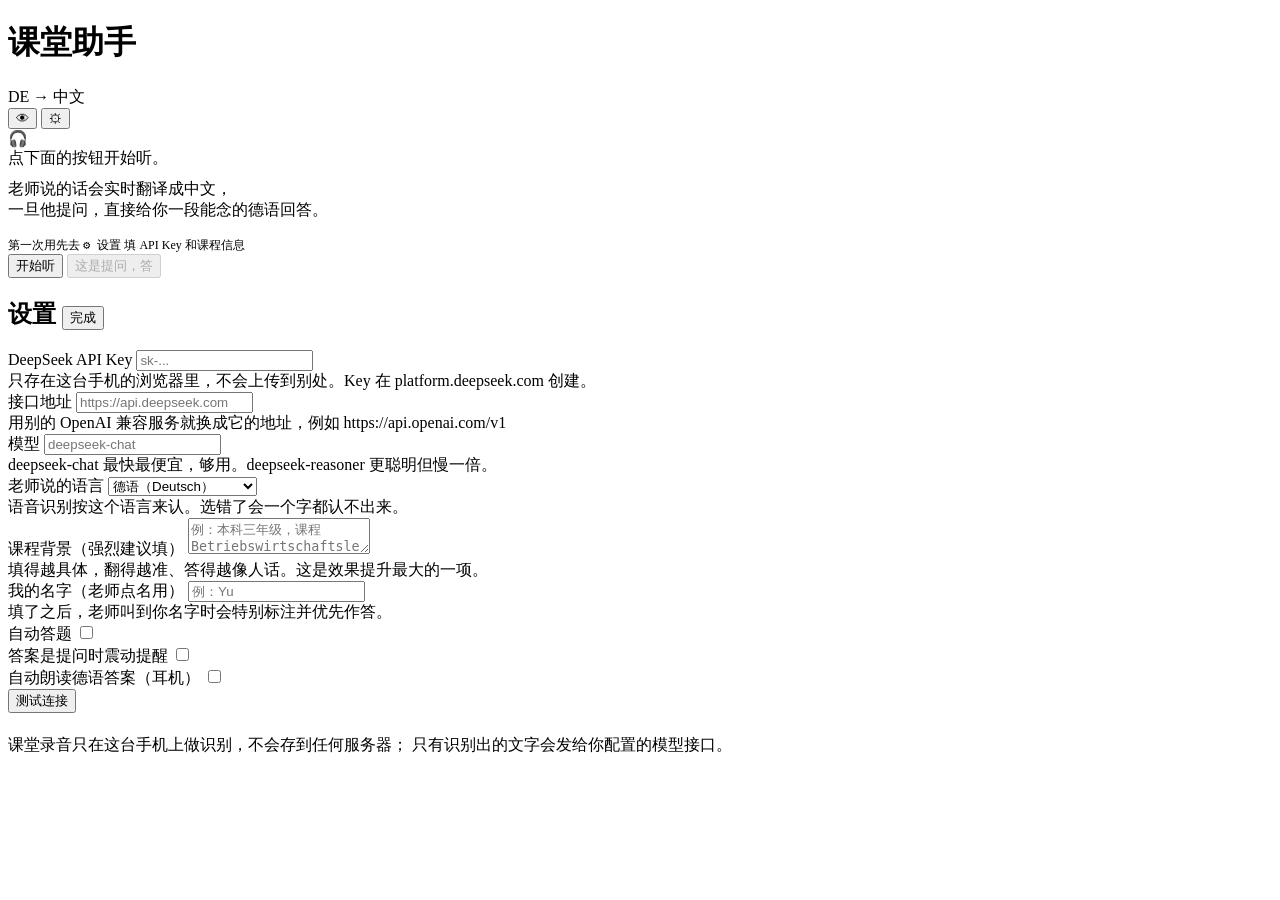
==== index.html @ 504b898d "add index.html" ====
<!doctype html>
<html lang="zh-CN">
<head>
<meta charset="utf-8">
<meta name="viewport" content="width=device-width, initial-scale=1, viewport-fit=cover, maximum-scale=1">
<meta name="theme-color" content="#0a0d12">
<meta name="mobile-web-app-capable" content="yes">
<meta name="apple-mobile-web-app-capable" content="yes">
<meta name="apple-mobile-web-app-status-bar-style" content="black-translucent">
<title>课堂助手 · Klassenhelfer</title>
<link rel="manifest" href="manifest.webmanifest">
<link rel="stylesheet" href="styles.css">
</head>
<body>

<header>
  <span class="dot" id="dot"></span>
  <div class="brand">
    <h1>课堂助手</h1>
    <span class="sub" id="langLabel">DE → 中文</span>
  </div>
  <button class="icon-btn" id="btnDiscreet" title="低调模式">👁</button>
  <button class="icon-btn" id="btnSettings" title="设置">⚙</button>
</header>

<main id="feed">
  <div class="empty" id="empty">
    <div class="big">🎧</div>
    <div>点下面的按钮开始听。</div>
    <div style="margin-top:10px">
      老师说的话会实时翻译成中文，<br>一旦他提问，直接给你一段能念的德语回答。
    </div>
    <div style="margin-top:16px;font-size:12px">
      第一次用先去 <code>⚙ 设置</code> 填 API Key 和课程信息
    </div>
  </div>
</main>

<footer>
  <button class="btn-main" id="btnMic">开始听</button>
  <button class="btn-alt" id="btnAnswer" disabled>这是提问，答</button>
</footer>

<!-- 设置 -->
<div class="sheet" id="sheet">
  <div class="mask" data-close></div>
  <div class="panel">
    <h2>设置 <button data-close>完成</button></h2>

    <div class="field">
      <label for="fKey">DeepSeek API Key</label>
      <input id="fKey" type="password" placeholder="sk-..." autocomplete="off" spellcheck="false">
      <div class="tip">只存在这台手机的浏览器里，不会上传到别处。Key 在 platform.deepseek.com 创建。</div>
    </div>

    <div class="field">
      <label for="fBase">接口地址</label>
      <input id="fBase" type="url" placeholder="https://api.deepseek.com" spellcheck="false">
      <div class="tip">用别的 OpenAI 兼容服务就换成它的地址，例如 https://api.openai.com/v1</div>
    </div>

    <div class="field">
      <label for="fModel">模型</label>
      <input id="fModel" type="text" placeholder="deepseek-chat" spellcheck="false">
      <div class="tip">deepseek-chat 最快最便宜，够用。deepseek-reasoner 更聪明但慢一倍。</div>
    </div>

    <div class="field">
      <label for="fLang">老师说的语言</label>
      <select id="fLang">
        <option value="de-DE">德语（Deutsch）</option>
        <option value="en-US">英语（English）</option>
        <option value="fr-FR">法语（Français）</option>
        <option value="es-ES">西班牙语（Español）</option>
        <option value="ja-JP">日语（日本語）</option>
        <option value="ko-KR">韩语（한국어）</option>
        <option value="zh-CN">中文（普通话）</option>
      </select>
      <div class="tip">语音识别按这个语言来认。选错了会一个字都认不出来。</div>
    </div>

    <div class="field">
      <label for="fCourse">课程背景（强烈建议填）</label>
      <textarea id="fCourse" placeholder="例：本科三年级，课程 Betriebswirtschaftslehre II，本周讲 Marketing-Mix（4P）。老师喜欢举德国中型企业的例子。" spellcheck="false"></textarea>
      <div class="tip">填得越具体，翻得越准、答得越像人话。这是效果提升最大的一项。</div>
    </div>

    <div class="field">
      <label for="fName">我的名字（老师点名用）</label>
      <input id="fName" type="text" placeholder="例：Yu" spellcheck="false">
      <div class="tip">填了之后，老师叫到你名字时会特别标注并优先作答。</div>
    </div>

    <div class="switch">
      <span>自动答题</span>
      <input type="checkbox" id="fAuto">
    </div>
    <div class="switch">
      <span>答案是提问时震动提醒</span>
      <input type="checkbox" id="fVibrate">
    </div>
    <div class="switch">
      <span>自动朗读德语答案（耳机）</span>
      <input type="checkbox" id="fTts">
    </div>

    <div class="test-row">
      <button class="mini" id="btnTest">测试连接</button>
      <span class="test-out" id="testOut"></span>
    </div>

    <div class="tip" style="margin-top:18px;line-height:1.7">
      课堂录音只在这台手机上做识别，不会存到任何服务器；
      只有识别出的文字会发给你配置的模型接口。
    </div>
  </div>
</div>

<div class="toast" id="toast"></div>

<script src="logic.js"></script>
<script src="app.js"></script>
</body>
</html>
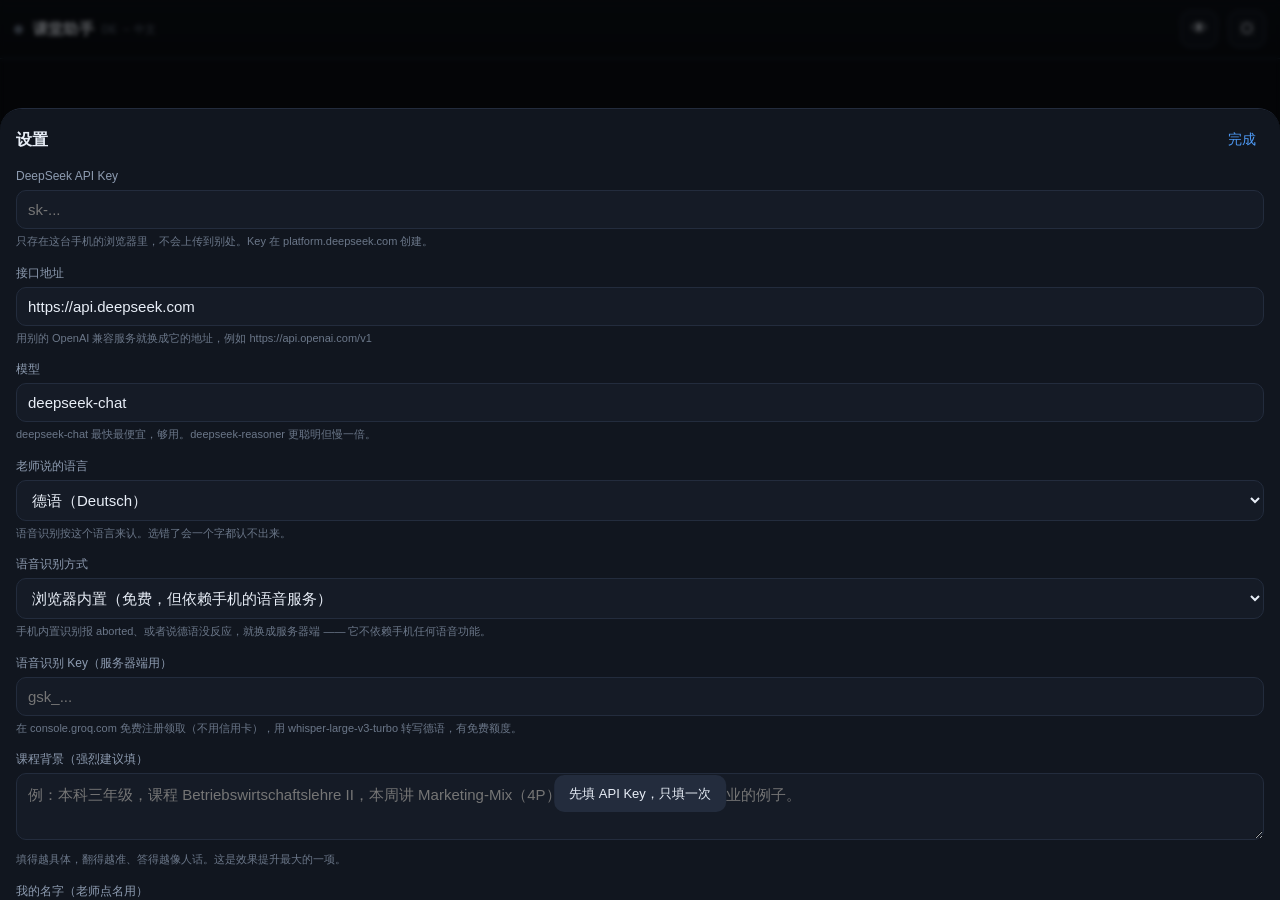
==== commit 62eb06c4: "update index.html" ====
--- a/index.html
+++ b/index.html
@@ -80,6 +80,21 @@
     </div>
 
     <div class="field">
+      <label for="fAsrMode">语音识别方式</label>
+      <select id="fAsrMode">
+        <option value="browser">浏览器内置（免费，但依赖手机的语音服务）</option>
+        <option value="server">服务器端（推荐，手机只录音）</option>
+      </select>
+      <div class="tip">手机内置识别报 aborted、或者说德语没反应，就换成服务器端 —— 它不依赖手机任何语音功能。</div>
+    </div>
+
+    <div class="field">
+      <label for="fAsrKey">语音识别 Key（服务器端用）</label>
+      <input id="fAsrKey" type="password" placeholder="gsk_..." autocomplete="off" spellcheck="false">
+      <div class="tip">在 console.groq.com 免费注册领取（不用信用卡），用 whisper-large-v3-turbo 转写德语，有免费额度。</div>
+    </div>
+
+    <div class="field">
       <label for="fCourse">课程背景（强烈建议填）</label>
       <textarea id="fCourse" placeholder="例：本科三年级，课程 Betriebswirtschaftslehre II，本周讲 Marketing-Mix（4P）。老师喜欢举德国中型企业的例子。" spellcheck="false"></textarea>
       <div class="tip">填得越具体，翻得越准、答得越像人话。这是效果提升最大的一项。</div>
@@ -119,6 +134,7 @@
 <div class="toast" id="toast"></div>
 
 <script src="logic.js"></script>
+<script src="asr.js"></script>
 <script src="app.js"></script>
 </body>
 </html>
--- a/styles.css
+++ b/styles.css
@@ -0,0 +1,709 @@
+:root {
+  --bg: #0a0d12;
+  --bg-soft: #11161f;
+  --card: #151b26;
+  --card-2: #1b2230;
+  --line: #232c3d;
+  --text: #e8eef7;
+  --dim: #8d9bb0;
+  --dim-2: #6b7789;
+  --accent: #4f9cf9;
+  --accent-soft: rgba(79, 156, 249, 0.14);
+  --ask: #ffb84d;
+  --ask-soft: rgba(255, 184, 77, 0.13);
+  --ok: #38d39f;
+  --bad: #ff6b6b;
+  --radius: 16px;
+  --font: -apple-system, BlinkMacSystemFont, "Segoe UI", "PingFang SC",
+    "Hiragino Sans GB", "Microsoft YaHei", "Noto Sans SC", Roboto, sans-serif;
+}
+
+* {
+  box-sizing: border-box;
+  -webkit-tap-highlight-color: transparent;
+}
+
+/* 让 hidden 属性压过 .row{display:flex} 这类类选择器 */
+[hidden] {
+  display: none !important;
+}
+
+
+html,
+body {
+  height: 100%;
+}
+
+body {
+  margin: 0;
+  background: var(--bg);
+  color: var(--text);
+  font-family: var(--font);
+  font-size: 16px;
+  line-height: 1.5;
+  display: flex;
+  flex-direction: column;
+  overflow: hidden;
+  overscroll-behavior: none;
+}
+
+/* ---------------- 顶栏 ---------------- */
+
+header {
+  flex: 0 0 auto;
+  display: flex;
+  align-items: center;
+  gap: 10px;
+  padding: calc(env(safe-area-inset-top) + 10px) 14px 10px;
+  background: linear-gradient(180deg, #0d1118 0%, #0a0d12 100%);
+  border-bottom: 1px solid var(--line);
+  z-index: 20;
+}
+
+.brand {
+  display: flex;
+  align-items: center;
+  gap: 8px;
+  margin-right: auto;
+  min-width: 0;
+}
+
+.brand h1 {
+  font-size: 15px;
+  font-weight: 600;
+  margin: 0;
+  letter-spacing: 0.2px;
+  white-space: nowrap;
+}
+
+.brand .sub {
+  font-size: 11px;
+  color: var(--dim-2);
+  white-space: nowrap;
+}
+
+.dot {
+  width: 9px;
+  height: 9px;
+  border-radius: 50%;
+  background: var(--dim-2);
+  flex: 0 0 auto;
+  transition: background 0.2s, box-shadow 0.2s;
+}
+
+.dot.on {
+  background: var(--ok);
+  box-shadow: 0 0 0 4px rgba(56, 211, 159, 0.15);
+  animation: pulse 2s ease-in-out infinite;
+}
+
+.dot.err {
+  background: var(--bad);
+}
+
+@keyframes pulse {
+  0%, 100% { opacity: 1; }
+  50% { opacity: 0.45; }
+}
+
+.icon-btn {
+  border: 1px solid var(--line);
+  background: var(--bg-soft);
+  color: var(--text);
+  width: 38px;
+  height: 38px;
+  border-radius: 11px;
+  font-size: 17px;
+  display: grid;
+  place-items: center;
+  cursor: pointer;
+  flex: 0 0 auto;
+}
+
+.icon-btn:active {
+  transform: scale(0.94);
+}
+
+/* ---------------- 主体 ---------------- */
+
+main {
+  flex: 1 1 auto;
+  overflow-y: auto;
+  -webkit-overflow-scrolling: touch;
+  padding: 12px 12px 18px;
+  display: flex;
+  flex-direction: column;
+  gap: 10px;
+}
+
+/* 实时识别中的口语字幕 */
+.live {
+  position: sticky;
+  top: 0;
+  z-index: 10;
+  margin: -12px -12px 0;
+  padding: 10px 14px;
+  background: rgba(10, 13, 18, 0.92);
+  backdrop-filter: blur(10px);
+  border-bottom: 1px solid var(--line);
+  font-size: 14px;
+  color: var(--dim);
+  min-height: 42px;
+  display: flex;
+  align-items: center;
+  gap: 8px;
+}
+
+.live .wave {
+  display: flex;
+  gap: 2px;
+  align-items: center;
+  flex: 0 0 auto;
+}
+
+.live .wave i {
+  width: 2px;
+  height: 6px;
+  border-radius: 2px;
+  background: var(--accent);
+  animation: bar 0.9s ease-in-out infinite;
+}
+
+.live .wave i:nth-child(2) { animation-delay: 0.15s; }
+.live .wave i:nth-child(3) { animation-delay: 0.3s; }
+.live .wave i:nth-child(4) { animation-delay: 0.45s; }
+
+@keyframes bar {
+  0%, 100% { height: 5px; opacity: 0.4; }
+  50% { height: 13px; opacity: 1; }
+}
+
+.live.idle .wave i {
+  animation: none;
+  opacity: 0.25;
+}
+
+.live .txt {
+  flex: 1 1 auto;
+  min-width: 0;
+  overflow: hidden;
+  text-overflow: ellipsis;
+  white-space: nowrap;
+  font-style: italic;
+}
+
+/* 空状态 */
+.empty {
+  margin: auto;
+  text-align: center;
+  color: var(--dim-2);
+  padding: 40px 20px;
+  font-size: 14px;
+  line-height: 1.8;
+}
+
+.empty .big {
+  font-size: 34px;
+  margin-bottom: 12px;
+  opacity: 0.5;
+}
+
+.empty code {
+  background: var(--bg-soft);
+  border: 1px solid var(--line);
+  border-radius: 6px;
+  padding: 1px 6px;
+  font-size: 12px;
+  color: var(--dim);
+}
+
+/* ---------------- 卡片 ---------------- */
+
+.card {
+  background: var(--card);
+  border: 1px solid var(--line);
+  border-radius: var(--radius);
+  padding: 12px 14px;
+  animation: rise 0.22s ease-out;
+}
+
+@keyframes rise {
+  from { opacity: 0; transform: translateY(6px); }
+  to { opacity: 1; transform: none; }
+}
+
+.card.isq {
+  border-color: rgba(255, 184, 77, 0.45);
+  background: linear-gradient(180deg, var(--ask-soft), var(--card) 60%);
+}
+
+.card.err {
+  border-color: rgba(255, 107, 107, 0.4);
+}
+
+.card-head {
+  display: flex;
+  align-items: flex-start;
+  gap: 8px;
+  margin-bottom: 8px;
+}
+
+.badge {
+  flex: 0 0 auto;
+  font-size: 11px;
+  font-weight: 700;
+  letter-spacing: 0.5px;
+  padding: 2px 7px;
+  border-radius: 6px;
+  background: var(--accent-soft);
+  color: var(--accent);
+  margin-top: 2px;
+  display: none;
+}
+
+.card.isq .badge {
+  display: inline-block;
+  background: var(--ask-soft);
+  color: var(--ask);
+}
+
+.src {
+  flex: 1 1 auto;
+  min-width: 0;
+  font-size: 14px;
+  color: var(--dim);
+  line-height: 1.45;
+  word-break: break-word;
+}
+
+.row {
+  display: flex;
+  gap: 8px;
+  margin-top: 10px;
+}
+
+.lab {
+  flex: 0 0 auto;
+  font-size: 11px;
+  color: var(--dim-2);
+  padding-top: 4px;
+  width: 34px;
+  writing-mode: horizontal-tb;
+  letter-spacing: 0.5px;
+}
+
+.row p {
+  margin: 0;
+  flex: 1 1 auto;
+  min-width: 0;
+  word-break: break-word;
+}
+
+.zh-text {
+  font-size: 16px;
+  color: #cdd8e8;
+}
+
+.ans-text {
+  font-size: 19px;
+  line-height: 1.5;
+  font-weight: 500;
+  color: #fff;
+}
+
+.hint-text {
+  font-size: 13px;
+  color: var(--dim);
+  line-height: 1.6;
+}
+
+.row.ans {
+  background: rgba(79, 156, 249, 0.07);
+  border-radius: 10px;
+  padding: 8px 8px 8px 4px;
+  margin-left: -4px;
+}
+
+.card:not(.isq) .row.ans {
+  background: none;
+}
+
+.row.hint {
+  margin-top: 6px;
+  opacity: 0.9;
+}
+
+.card-tools {
+  display: flex;
+  gap: 8px;
+  margin-top: 10px;
+}
+
+.mini {
+  border: 1px solid var(--line);
+  background: var(--bg-soft);
+  color: var(--dim);
+  font-size: 12px;
+  padding: 5px 10px;
+  border-radius: 8px;
+  cursor: pointer;
+  font-family: var(--font);
+}
+
+.mini:active {
+  transform: scale(0.95);
+}
+
+.err-msg {
+  font-size: 13px;
+  color: var(--bad);
+  margin-top: 6px;
+  word-break: break-word;
+}
+
+.cursor::after {
+  content: "▍";
+  color: var(--accent);
+  animation: blink 1s steps(2) infinite;
+}
+
+@keyframes blink {
+  50% { opacity: 0; }
+}
+
+/* ---------------- 底栏 ---------------- */
+
+footer {
+  flex: 0 0 auto;
+  padding: 10px 12px calc(env(safe-area-inset-bottom) + 10px);
+  background: #0d1118;
+  border-top: 1px solid var(--line);
+  display: flex;
+  gap: 10px;
+  align-items: stretch;
+}
+
+.btn-main {
+  flex: 1 1 auto;
+  border: none;
+  border-radius: 14px;
+  font-family: var(--font);
+  font-size: 16px;
+  font-weight: 600;
+  padding: 14px;
+  cursor: pointer;
+  color: #06111f;
+  background: linear-gradient(180deg, #6fb0ff, var(--accent));
+  transition: filter 0.15s;
+}
+
+.btn-main.on {
+  background: linear-gradient(180deg, #ff8b8b, #f05555);
+  color: #2a0808;
+}
+
+.btn-main:active {
+  filter: brightness(0.92);
+}
+
+.btn-alt {
+  flex: 0 0 auto;
+  border: 1px solid var(--line);
+  background: var(--bg-soft);
+  color: var(--text);
+  border-radius: 14px;
+  padding: 0 16px;
+  font-size: 14px;
+  font-family: var(--font);
+  cursor: pointer;
+  white-space: nowrap;
+}
+
+.btn-alt:active {
+  transform: scale(0.96);
+}
+
+.btn-alt:disabled {
+  opacity: 0.4;
+}
+
+/* ---------------- 设置面板 ---------------- */
+
+.sheet {
+  position: fixed;
+  inset: 0;
+  z-index: 50;
+  display: none;
+}
+
+.sheet.open {
+  display: block;
+}
+
+.sheet .mask {
+  position: absolute;
+  inset: 0;
+  background: rgba(0, 0, 0, 0.6);
+  backdrop-filter: blur(2px);
+}
+
+.sheet .panel {
+  position: absolute;
+  left: 0;
+  right: 0;
+  bottom: 0;
+  max-height: 88vh;
+  overflow-y: auto;
+  background: var(--bg-soft);
+  border-radius: 22px 22px 0 0;
+  border-top: 1px solid var(--line);
+  padding: 18px 16px calc(env(safe-area-inset-bottom) + 22px);
+  animation: slideUp 0.24s cubic-bezier(0.2, 0.8, 0.2, 1);
+}
+
+@keyframes slideUp {
+  from { transform: translateY(30px); opacity: 0.5; }
+  to { transform: none; opacity: 1; }
+}
+
+.panel h2 {
+  font-size: 16px;
+  margin: 0 0 14px;
+  display: flex;
+  align-items: center;
+  justify-content: space-between;
+}
+
+.panel h2 button {
+  border: none;
+  background: none;
+  color: var(--accent);
+  font-size: 14px;
+  font-family: var(--font);
+  cursor: pointer;
+  padding: 4px 8px;
+}
+
+.field {
+  margin-bottom: 14px;
+}
+
+.field label {
+  display: block;
+  font-size: 12px;
+  color: var(--dim);
+  margin-bottom: 5px;
+}
+
+.field input,
+.field select,
+.field textarea {
+  width: 100%;
+  background: var(--card);
+  border: 1px solid var(--line);
+  border-radius: 10px;
+  color: var(--text);
+  font-size: 15px;
+  padding: 10px 11px;
+  font-family: var(--font);
+  outline: none;
+}
+
+.field input:focus,
+.field select:focus,
+.field textarea:focus {
+  border-color: var(--accent);
+}
+
+.field textarea {
+  resize: vertical;
+  min-height: 62px;
+  line-height: 1.5;
+}
+
+.field .tip {
+  font-size: 11px;
+  color: var(--dim-2);
+  margin-top: 4px;
+  line-height: 1.5;
+}
+
+.switch {
+  display: flex;
+  align-items: center;
+  justify-content: space-between;
+  padding: 11px 0;
+  border-bottom: 1px solid var(--line);
+  font-size: 14px;
+}
+
+.switch:last-of-type {
+  border-bottom: none;
+}
+
+.switch input {
+  appearance: none;
+  width: 44px;
+  height: 26px;
+  border-radius: 13px;
+  background: var(--card-2);
+  position: relative;
+  cursor: pointer;
+  transition: background 0.18s;
+  flex: 0 0 auto;
+}
+
+.switch input:checked {
+  background: var(--accent);
+}
+
+.switch input::after {
+  content: "";
+  position: absolute;
+  top: 3px;
+  left: 3px;
+  width: 20px;
+  height: 20px;
+  border-radius: 50%;
+  background: #fff;
+  transition: transform 0.18s;
+}
+
+.switch input:checked::after {
+  transform: translateX(18px);
+}
+
+.test-row {
+  display: flex;
+  gap: 10px;
+  align-items: center;
+  margin-top: 6px;
+}
+
+.test-out {
+  font-size: 12px;
+  color: var(--dim);
+  flex: 1 1 auto;
+  word-break: break-word;
+}
+
+.test-out.ok { color: var(--ok); }
+.test-out.bad { color: var(--bad); }
+
+/* ---------------- 提示条 ---------------- */
+
+.toast {
+  position: fixed;
+  left: 50%;
+  bottom: calc(env(safe-area-inset-bottom) + 88px);
+  transform: translate(-50%, 12px);
+  background: #232c3d;
+  color: var(--text);
+  font-size: 13px;
+  padding: 9px 15px;
+  border-radius: 10px;
+  opacity: 0;
+  pointer-events: none;
+  transition: opacity 0.2s, transform 0.2s;
+  z-index: 80;
+  max-width: 86vw;
+  text-align: center;
+}
+
+.toast.show {
+  opacity: 1;
+  transform: translate(-50%, 0);
+}
+
+/* ---------------- 常驻错误横幅 ---------------- */
+
+.banner {
+  position: fixed;
+  left: 8px;
+  right: 8px;
+  top: calc(env(safe-area-inset-top) + 58px);
+  z-index: 60;
+  display: none;
+  align-items: flex-start;
+  gap: 10px;
+  background: #2a1d1f;
+  border: 1px solid rgba(255, 107, 107, 0.5);
+  border-radius: 12px;
+  padding: 10px 12px;
+  font-size: 13px;
+  line-height: 1.5;
+  color: #ffd7d7;
+  box-shadow: 0 8px 24px rgba(0, 0, 0, 0.5);
+}
+
+.banner.show {
+  display: flex;
+}
+
+.banner-txt {
+  flex: 1 1 auto;
+  min-width: 0;
+}
+
+.banner-x {
+  flex: 0 0 auto;
+  border: none;
+  background: none;
+  color: #ffb0b0;
+  font-size: 18px;
+  line-height: 1;
+  padding: 0 2px;
+  cursor: pointer;
+}
+
+/* ---------------- 低调模式 ---------------- */
+
+body.discreet {
+  --card: #10151d;
+  --text: #b9c4d4;
+}
+
+body.discreet header .brand h1,
+body.discreet .badge {
+  font-size: 12px;
+}
+
+body.discreet .ans-text {
+  font-size: 16px;
+  color: #d7e0ec;
+  font-weight: 400;
+}
+
+body.discreet .zh-text {
+  font-size: 14px;
+}
+
+body.discreet .row.ans {
+  background: none;
+}
+
+body.discreet .card {
+  border-radius: 10px;
+  padding: 10px 12px;
+}
+
+body.discreet .btn-main {
+  background: #1c2330;
+  color: #9fb0c6;
+}
+
+body.discreet .btn-main.on {
+  background: #2a1f22;
+  color: #d9a0a0;
+}
+
+/* 系统开了「减弱动态效果」就不做动画（也方便截图/录屏） */
+@media (prefers-reduced-motion: reduce) {
+  *,
+  *::before,
+  *::after {
+    animation-duration: 0.001ms !important;
+    animation-iteration-count: 1 !important;
+    transition-duration: 0.001ms !important;
+  }
+}
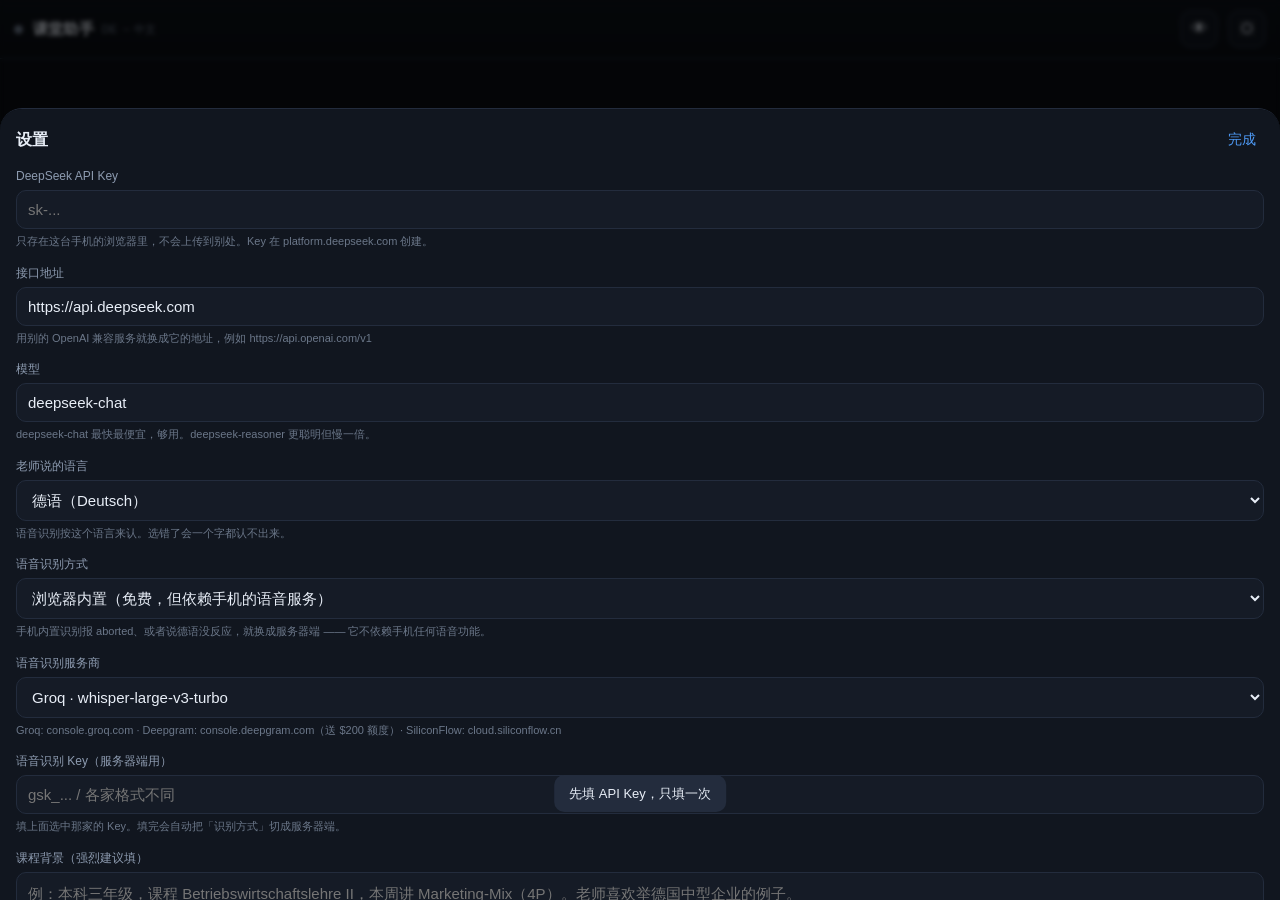
==== commit 91883522: "update index.html" ====
--- a/index.html
+++ b/index.html
@@ -89,9 +89,20 @@
     </div>
 
     <div class="field">
+      <label for="fAsrProvider">语音识别服务商</label>
+      <select id="fAsrProvider">
+        <option value="groq">Groq · whisper-large-v3-turbo</option>
+        <option value="deepgram">Deepgram · nova-3</option>
+        <option value="siliconflow">SiliconFlow · SenseVoice</option>
+        <option value="openai">OpenAI · whisper-1</option>
+      </select>
+      <div class="tip">Groq: console.groq.com · Deepgram: console.deepgram.com（送 $200 额度）· SiliconFlow: cloud.siliconflow.cn</div>
+    </div>
+
+    <div class="field">
       <label for="fAsrKey">语音识别 Key（服务器端用）</label>
-      <input id="fAsrKey" type="password" placeholder="gsk_..." autocomplete="off" spellcheck="false">
-      <div class="tip">在 console.groq.com 免费注册领取（不用信用卡），用 whisper-large-v3-turbo 转写德语，有免费额度。</div>
+      <input id="fAsrKey" type="password" placeholder="gsk_... / 各家格式不同" autocomplete="off" spellcheck="false">
+      <div class="tip">填上面选中那家的 Key。填完会自动把「识别方式」切成服务器端。</div>
     </div>
 
     <div class="field">
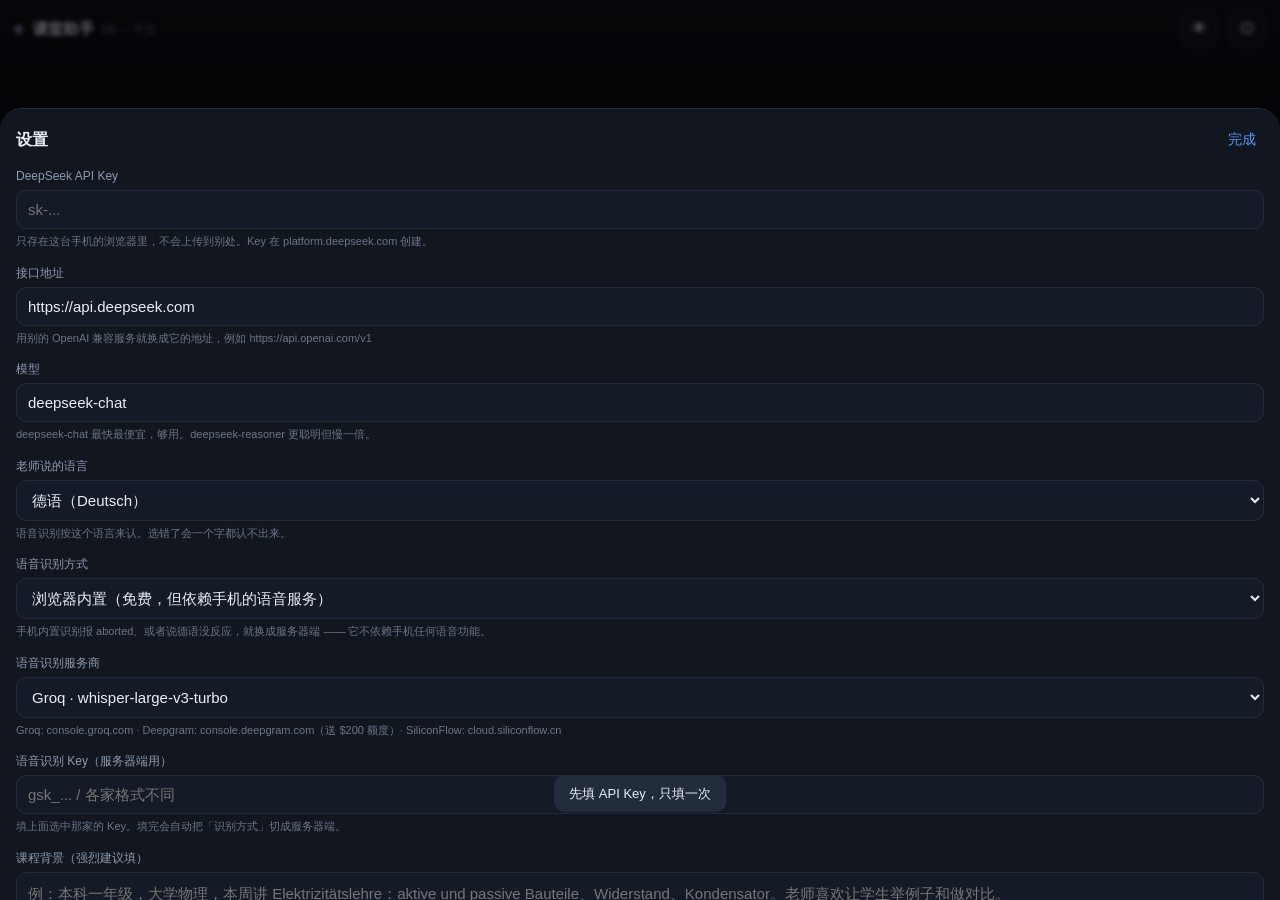
==== commit 5c3f7916: "update index.html" ====
--- a/index.html
+++ b/index.html
@@ -107,7 +107,7 @@
 
     <div class="field">
       <label for="fCourse">课程背景（强烈建议填）</label>
-      <textarea id="fCourse" placeholder="例：本科三年级，课程 Betriebswirtschaftslehre II，本周讲 Marketing-Mix（4P）。老师喜欢举德国中型企业的例子。" spellcheck="false"></textarea>
+      <textarea id="fCourse" placeholder="例：本科一年级，大学物理，本周讲 Elektrizitätslehre：aktive und passive Bauteile、Widerstand、Kondensator。老师喜欢让学生举例子和做对比。" spellcheck="false"></textarea>
       <div class="tip">填得越具体，翻得越准、答得越像人话。这是效果提升最大的一项。</div>
     </div>
 
